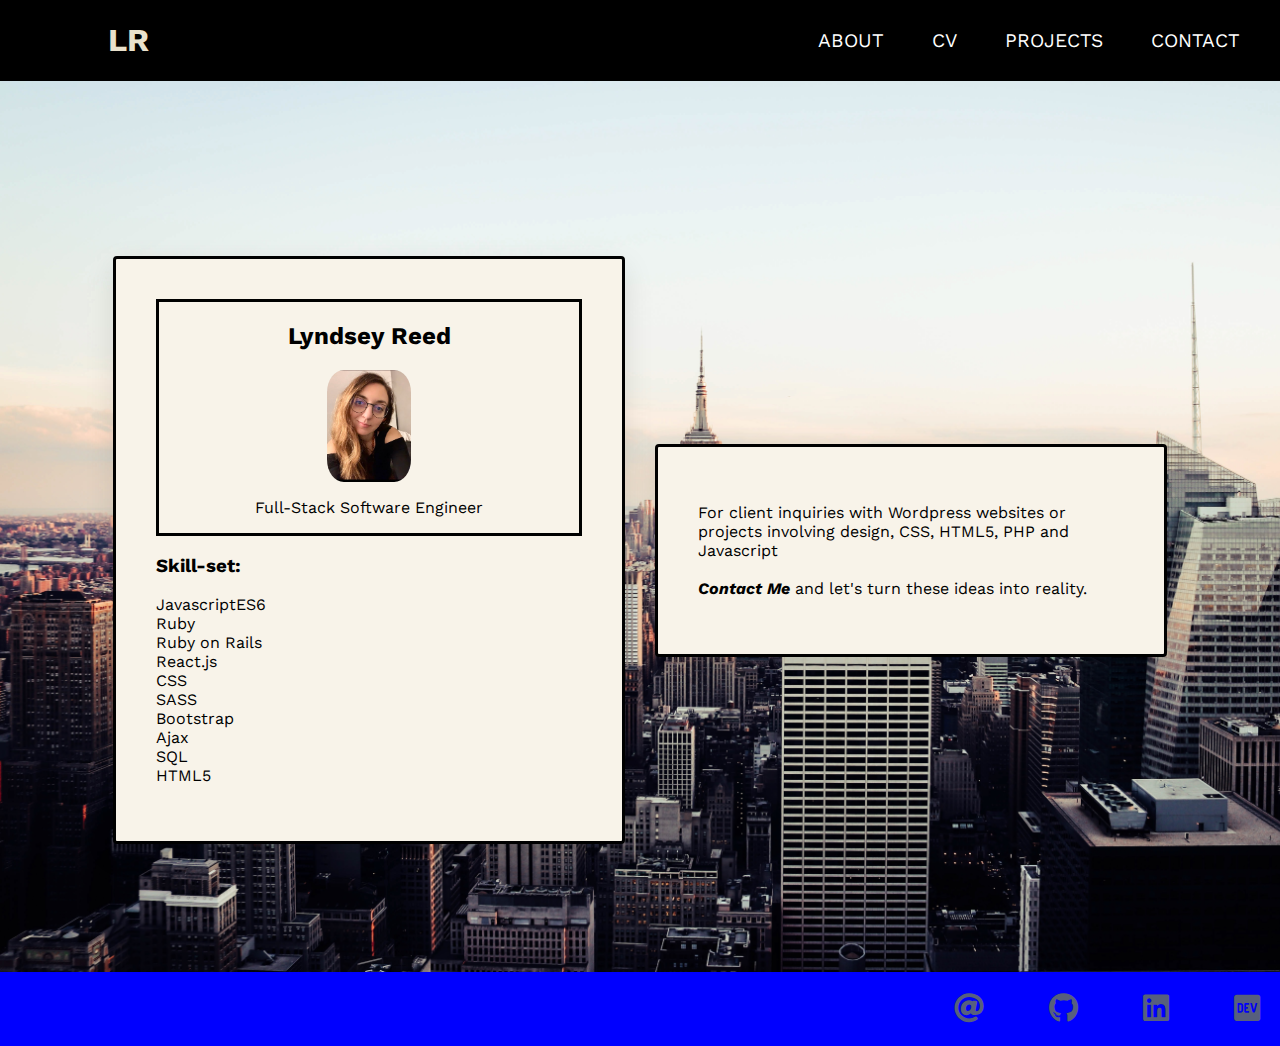
==== index.html @ 18227515 "commit" ====
<!DOCTYPE html>
<html>
  <header>
    <link rel="stylesheet" type="text/css" href="style.css"/>
    <meta charset="utf-8">
    <link rel="stylesheet" href="https://use.fontawesome.com/releases/v5.6.3/css/all.css">
    <h1><a href="index.html">LR</a></h1>
    <title>portfolio</title>
    <input type="checkbox" id="nav-toggle" class="nav-toggle">
    <nav>
      <ul>
        <li><a href="about.html">About</a></li>
        <li><a href="cv.html">CV</a></li>
        <li><a href="project.html">Projects</a></li>
        <li><a href="contact.html">Contact</a></li>
      </ul>
    </nav>
    <label for="nav-toggle" class="nav-toggle-label">
      <span></span>
    </label>
  </header>
  <body>
    <div class="content">
      <div class="card-white">
        <div class= "intro">
          <h2>Lyndsey Reed</h2>
          <img src="images/profile_pic.jpg" class="img-circle" alt="Lyndsey Reed">
            <p id="title">
              Full-Stack Software Engineer 
            </p>
        </div>
        <div>
          <h3> Skill-set:</h3>
            <p>
            JavascriptES6<br/>
            Ruby<br/>
            Ruby on Rails<br/>
            React.js<br/>
            CSS<br/>
            SASS<br/>
            Bootstrap<br/>
            Ajax<br/>
            SQL<br/>
            HTML5
            </p>
        </div> 
      </div> 
        <div class="white-card-two">
          <p>
            For client inquiries with Wordpress websites or projects involving design, CSS, HTML5, PHP and Javascript<br/><br/>
            <a class="contactlink" href="contact.html">Contact Me</a> and let&#39;s turn these ideas into reality. 
          </p>
        </div>
    </div>  
  </body>
  <footer>
      <ul class="list-inline" style= "text-align: right;">
        <li>
          <a href="mailto:ler2144@tc.columbia.edu" class="icons" target="_blank">
            <i class="fas fa-at"></i>
          </a>
        </li>
        <li>
          <a href="https://github.com/LReed2144" class="icons" target="_blank">
            <i class="fab fa-github">
            </i>
          </a>
        </li>
        <li>
          <a href="https://www.linkedin.com/in/lyndseyreed/" class="icons" target="_blank">
            <i class="fab fa-linkedin"></i>
          </a>
        </li>
        <li>
          <a href="https://dev.to/lreed2144" class="icons" target="_blank">
            <i class="fab fa-dev"></i>
          </a>
        </li>
      </ul>
  </footer>
</html>
---- style.css ----
@import url('https://fonts.googleapis.com/css?family=Work+Sans:300,600');
footer {
  margin-bottom: 0%;
  padding: 0%;
  width: 100%;
  height: 100%;
  background: blue;
}


:root {
  --background: rgba(0, 0, 0, 1);
}

*, *::before, *::after {
  box-sizing: border-box;
}

  /* front page */

  .img-circle {
    border-radius: 20%;
    display: block;
    margin-left: auto;
    margin-right: auto;
    width: 20%;
  }

  .content {
    background-image: url("images/new_york.jpg"), url(//unsplash.it/1000/1000);
    background-blend-mode: multiply;
    background-size: cover;
    display: flex;
    justify-content: center; 
    gap: 30px;
    align-items: center;
    padding-top:20%;
    padding-bottom:10%;
  }

  .card-white {
    background-color: var(--background-color);
    padding: 40px;
    box-shadow: 0px 10px 30px rgba(0,0,0,0.1);
    border-radius: 4px;
    text-align: left;
    max-width: 40%;
    border-style: solid;
    border-width: 3px;
  }

  .white-card-two {
    background-color: var(--background-color);
    padding: 40px;
    box-shadow: 0px 10px 30px rgba(0,0,0,0.1);
    border-radius: 4px;
    text-align: left;
    max-width: 40%;
    border-style: solid;
    border-width: 3px;
  }

   /* smaller version front page */
@media only screen and (max-width: 800px) {
.content {
  background-image: url("images/new_york.jpg"), url(//unsplash.it/1000/1000);
  background-blend-mode: multiply;
  background-size: cover;
  display: flex;
  justify-content: space-around; 
  gap: 100px;
  align-items: center;
  flex-wrap: wrap;
  padding-top: 10%;
}

.card-white {
  background-color: var(--background-color);
  padding: 40px;
  box-shadow: 0px 10px 30px rgba(0,0,0,0.1);
  border-radius: 4px;
  text-align: left;
  max-width: 90%;
  padding-bottom:0%;
  flex-shrink: 3;
  border-style: solid;
  border-width: 3px;
}
.white-card-two {
  background-color: var(--background-color);
  padding: 20px;
  box-shadow: 0px 10px 30px rgba(0,0,0,0.1);
  border-radius: 4px;
  text-align: left;
  max-width: 90%;
  border-style: solid;
  border-width: 3px;
  padding-bottom:0%;
}
}

/* front page general  */
.card-white h2 {
  text-align: center;
}

#title {
  text-align: center;
}

.intro {
  border-style: solid;
  border-width: 3px;
}

.contactlink {
  color: var(--background);
  text-decoration: none;
  font-weight: bolder;
  font-style: oblique;
}

.contactlink:hover {
  color:  #666;
  text-decoration: none;
  font-weight: bolder;
  font-style: oblique;
}



.content-about {
  background-image: url("images/ocean.jpg"), url(//unsplash.it/1000/1000);
  background-blend-mode: multiply;
  background-size: cover;
  display: grid;
  place-items: center;
  padding-top: 20%;
  padding-bottom: 10%;
  }


  .card-about {
    background-color: var(--background-color);
    padding: 10%;
    box-shadow: 0px 10px 30px rgba(0,0,0,0.1);
    border-radius: 4px;
    margin: 0px auto;
    text-align: left;
    max-width: 70%;
    border-style: solid;
    border-width: 3px;
  }

  .card-about h1{
    text-align: center;
  }

  .card-about h2{
    text-align: center;
  }

  .githublink {
    color: var(--background);
    text-decoration: none;
    font-weight: bolder;
    font-style: oblique;
  }

  .githublink:hover {
    color:  #666;
    text-decoration: none;
    font-weight: bolder;
    font-style: oblique;
  }
 
  /* project page */

  .content-project {
    background-image: url("images/ocean.jpg"), url(//unsplash.it/1000/1000);
    background-blend-mode: multiply;
    background-size: cover;
    display:flex;
    justify-content: space-around;
    flex-wrap: wrap;
  }

  .card-projects {
    background-color: var(--background-color);
    padding: 10%;
    box-shadow: 0px 10px 30px rgba(0,0,0,0.1);
    border-radius: 4px;
    text-align: left;
    max-width: 90%;
    padding-bottom:10%;
    flex-shrink: 3;
    margin: 20% 10% 20% 10%;
    border-style: solid;
    border-width: 3px;
    text-align: center;
  }

.maincontainer {
  position: relative;
  width: 250px;
  height: 275px;
  padding: 20px;
}


.thecard {
  position: absolute;
  width: 100%;
  height: 100%;
  transform-style: preserve-3d;
  transition: all 0.1s ease;
}

.thecard:hover{
  transform: rotateY(180deg);
}

.thefrontone {
  position: absolute;
  width: 100%;
  height: 100%;
  backface-visibility: hidden;
  background: #28b7ff;
  color:#333;
  border-radius: 20px;
  font-size: larger;
  text-align: center;
}

.thefronttwo {
  position: absolute;
  width: 100%;
  height: 100%;
  backface-visibility: hidden;
  background: #e88753;
  color:#333;
  border-radius: 20px;
  font-size: larger;
  text-align: center;
}
 

.theback {
  width: 100%;
  height: 100%;
  backface-visibility: hidden;
  background: var(--background-color);
  color:#333;
  transform: rotateY(180deg);
  border-radius: 20px;
  padding: 10%;
}

.theback a {
    color: var(--background);
    text-decoration: none;
    font-weight: bolder;
    font-style: oblique;
}

.theback a:hover {
  color: #666;
  text-decoration: none;
  font-weight: bolder;
  font-style: oblique;
  font-size: larger;
}
@media only screen and (min-width: 800px) {
/* Float four columns side by side */
.column {
  float: left;
  width:50%;
  padding: 25px 100px 100px 50px;
}
}

.column {
  padding: 25px 100px 100px 50px;
}



.content-cv {
  background-image: url("images/purple_nature.jpg"), url(//unsplash.it/1000/1000);
  background-blend-mode: multiply;
  background-size: cover;
  display: grid;
  place-items: center;
  padding-top: 20%;
  padding-bottom: 10%;
}

header {
  background: var(--background);
  text-align: center;
  position: fixed;
  z-index: 999;
  width: 100%;
  align-content: left;
}

body {
  margin: 0;
  background: var(--background);
  font-family: 'Work Sans', sans-serif;
  font-weight: 400;
}



 /* Responsive columns - one column layout (vertical) on small screens */
@media screen and (min-width: 600px) {
  .column {
    width: 100%;
    display: block;
    margin-bottom: 20px;
  }
}

.nav-toggle {
  position: absolute !important;
  top: -9999px !important;
  left: -9999px !important;
}

.nav-toggle:focus ~ .nav-toggle-label {
  outline: 3px solid rgba(lightblue, .75);
}

.nav-toggle-label {
  position: absolute;
  top: 0;
  left: 0;
  margin-left: 1em;
  height: 100%;
  display: flex;
  align-items: center;
}

.nav-toggle-label span,
.nav-toggle-label span::before,
.nav-toggle-label span::after {
  display: block;
  background: white;
  height: 2px;
  width: 2em;
  border-radius: 2px;
  position: relative;
}

.nav-toggle-label span::before,
.nav-toggle-label span::after {
  content: '';
  position: absolute;
}

.nav-toggle-label span::before {
  bottom: 7px;
}

.nav-toggle-label span::after {
  top: 7px;
}

nav {
  position: absolute;
  text-align: left;
  top: 100%;
  left: 0;
  background: var(--background);
  width: 100%;
  transform: scale(1, 0);
  transform-origin: top;
  transition: transform 400ms ease-in-out;
  font-family: 'Work Sans', sans-serif;
}

nav ul {
  margin: 0;
  padding: 0;
  list-style: none;
}

nav li {
  margin-bottom: 1em;
  margin-left: 1em;
}

nav a {
  color: white;
  text-decoration: none;
  font-size: 1.2rem;
  text-transform: uppercase;
  opacity: 0;
  transition: opacity 150ms ease-in-out;
}

nav a:hover {
  color: #666;
}

.nav-toggle:checked ~ nav {
  transform: scale(1,1);
}

.nav-toggle:checked ~ nav a {
  opacity: 1;
  transition: opacity 250ms ease-in-out 250ms;
}
h1 a {
  grid-column: 2 / 1;
  color: #e9e1cc;
}

h1 a:hover {
  color: #666;
}


@media screen and (min-width: 600px) {
  .nav-toggle-label {
    display: none;
  }

  header {
    display: grid;
    grid-template-columns: 1fr auto minmax(600px, 3fr) 1fr;
  }

  h1 a {
    grid-column: 2 / 1;
    color: #e9e1cc;
  }

  h1 a:hover {
    color: #666;
  }

  nav {
    position: relative;
    text-align: left;
    transition: none;
    transform: scale(1,1);
    background: none;
    top: initial;
    left: initial;
    grid-column: 3 / 5;
    display: flex;
    justify-content: flex-end;
    align-items: center;
    padding-right: 40px;
  }

  nav ul {
    display: flex;
  }

  nav li {
    margin-left: 3em;
    margin-bottom: 0;
  }

  nav a {
    opacity: 1;
    position: relative;
  }

  nav a::before {
    content: '';
    display: block;
    height: 5px;
    background: #666;
    position: absolute;
    bottom: -.75em;
    left: 0;
    right: 0;
    transform: scale(0, 1);
    transition: transform ease-in-out 250ms;
  }

  nav a:hover::before {
    transform: scale(1,1);
  }
}

.link:hover {
   color: blue;
   text-decoration: none;
   font-weight: none;
 }


 :root {
  --background-color: #f8f3e9;
}


  .card-cv {
    background-color: var(--background-color);
    padding: 40px;
    box-shadow: 0px 10px 30px rgba(0,0,0,0.1);
    border-radius: 4px;
    margin: 20px auto;
    text-align: center;
    width: 70%;
    border-style: solid;
    border-width: 3px;
  }

  .card-contact {
    background-color: var(--background-color);
    padding: 40px;
    box-shadow: 0px 10px 30px rgba(0,0,0,0.1);
    border-radius: 4px;
    margin: 20px auto;
    text-align: center;
    width: 50%;
    border-style: solid;
    border-width: 3px;
  }




/* .btn-blue {
    background-color: #978ea2;
    color: #f9eef2;
    padding: 5px 15px;
    border-radius: 4px;
} */

a {
  text-decoration: none;
}

/* .btn-blue:hover {
  background-color: #514d56;
} */





form {
 /* Just to center the form on the page */
  margin: 0 auto;
}

ul {
  list-style: none;
  padding: 0;
  margin: 0;
}

form li + li {
  margin-top: 1em;
}

label {
 /* To make sure that all labels have the same size and are properly aligned */
  display: inline-block;
    /* width: 70px; */
  text-align: right;
}

input,
textarea {
 /* To make sure that all text fields have the same font settings By default, textareas have a monospace font */
  font: 1em sans-serif;
/* To give the same size to all text fields */
/* width: 300px; */
  box-sizing: border-box; /* To harmonize the look & feel of text field border */
  border: 1px solid #999;
}

input:focus,
textarea:focus {
/* To give a little highlight on active elements */
  border-color: #000;
}

textarea {
 /* To properly align multiline text fields with their labels */
  vertical-align: top;
/* To give enough room to type some text */
   height: 5em;
}

.button {
 /* To position the buttons to the same position of the text fields */
  padding-left: 70px;
  padding: 20%;
}

.list-inline > li {
  display: inline-block;
  padding: 20px 40px;
  font-weight: lighter;
    text-align: right;
    padding-right: 20px;
}
      
      
.icons {
  color: #575F7D;
  font-family: 'Lora', serif;
  font-size: 30px;
}
      
.icons:hover {
  color: #1c1d1f;
  font-family: 'Lora', serif;
  font-size: 30px;
}
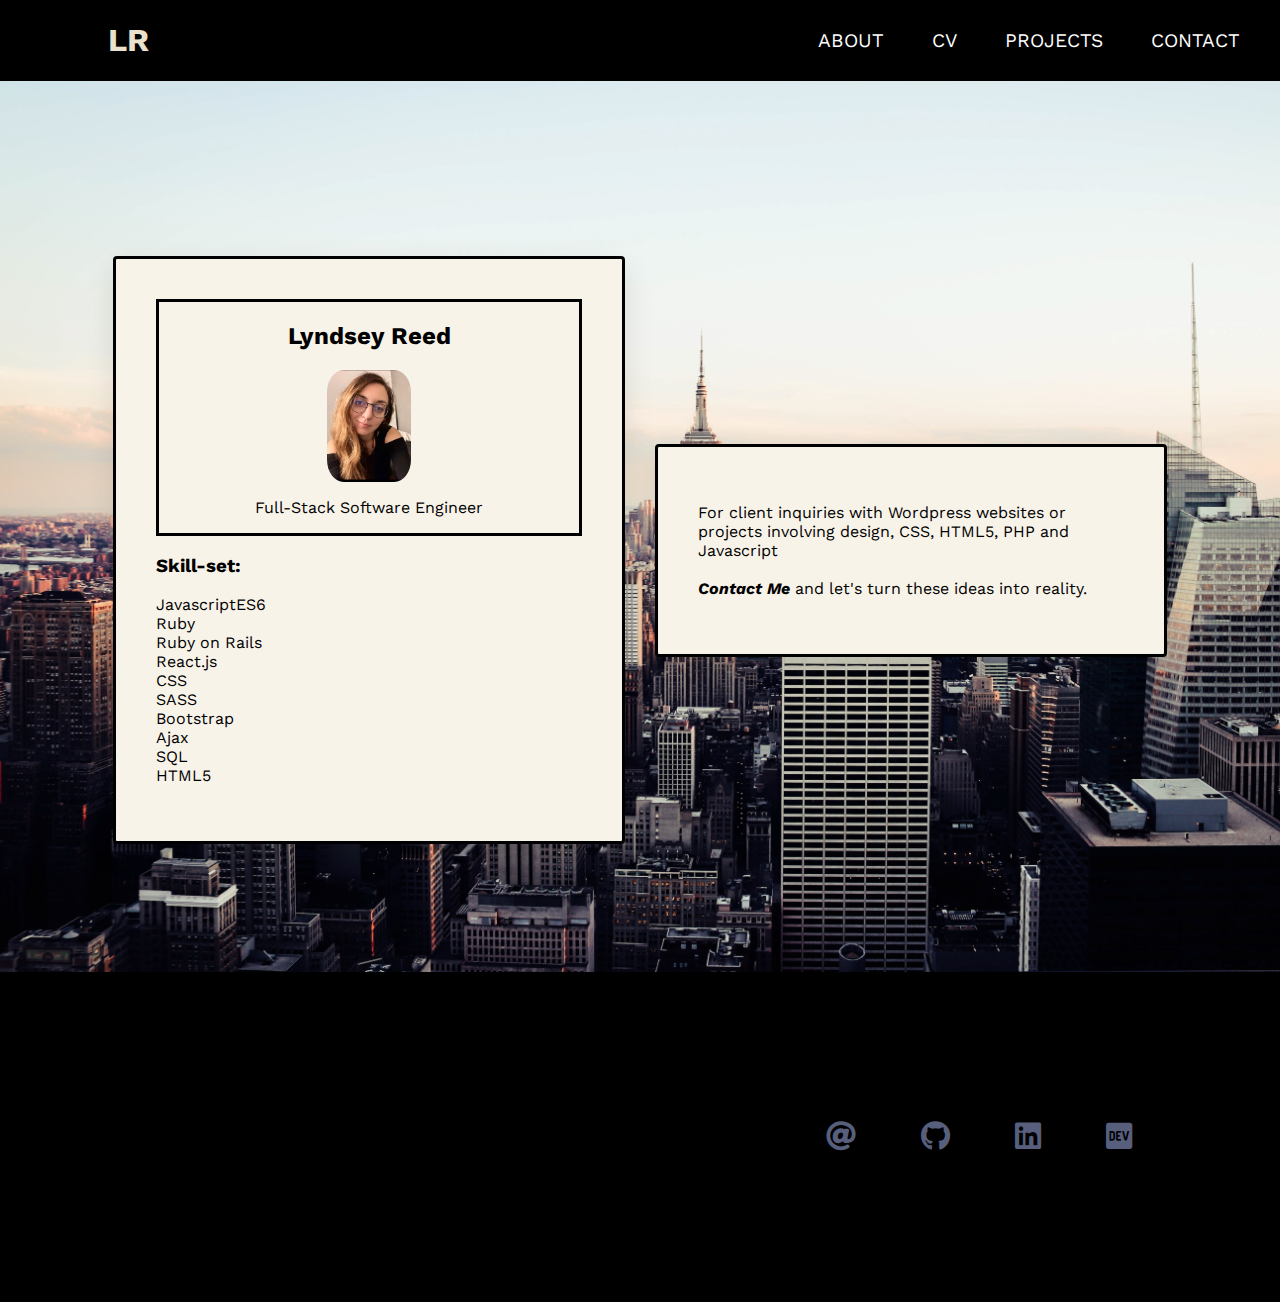
==== commit ed19a219: "commit" ====
--- a/index.html
+++ b/index.html
@@ -1,11 +1,14 @@
 <!DOCTYPE html>
-<html>
+<html lang="en">
+  <head>
+    <meta charset="utf-8">
+    <title>portfolio</title>
+    <link rel="stylesheet" type="text/css" href="style.css"/>
+    <link rel="stylesheet" href="https://use.fontawesome.com/releases/v5.6.3/css/all.css">
+  </head>
+  <body>
   <header>
-    <link rel="stylesheet" type="text/css" href="style.css"/>
-    <meta charset="utf-8">
-    <link rel="stylesheet" href="https://use.fontawesome.com/releases/v5.6.3/css/all.css">
     <h1><a href="index.html">LR</a></h1>
-    <title>portfolio</title>
     <input type="checkbox" id="nav-toggle" class="nav-toggle">
     <nav>
       <ul>
@@ -19,7 +22,7 @@
       <span></span>
     </label>
   </header>
-  <body>
+  
     <div class="content">
       <div class="card-white">
         <div class= "intro">
@@ -52,7 +55,6 @@
           </p>
         </div>
     </div>  
-  </body>
   <footer>
       <ul class="list-inline" style= "text-align: right;">
         <li>
@@ -78,4 +80,5 @@
         </li>
       </ul>
   </footer>
+</body>
 </html>
--- a/style.css
+++ b/style.css
@@ -4,7 +4,7 @@
   padding: 0%;
   width: 100%;
   height: 100%;
-  background: blue;
+  background: var(--background);
 }
 
 
@@ -61,16 +61,15 @@
   }
 
    /* smaller version front page */
-@media only screen and (max-width: 800px) {
-.content {
-  background-image: url("images/new_york.jpg"), url(//unsplash.it/1000/1000);
+ @media only screen and (max-width: 768px) { 
+  .content {
+   background-image: url("images/new_york.jpg"), url(//unsplash.it/1000/1000);
   background-blend-mode: multiply;
   background-size: cover;
   display: flex;
-  justify-content: space-around; 
-  gap: 100px;
+  justify-content: center; 
   align-items: center;
-  flex-wrap: wrap;
+  flex-wrap: wrap; 
   padding-top: 10%;
 }
 
@@ -97,7 +96,7 @@
   border-width: 3px;
   padding-bottom:0%;
 }
-}
+} 
 
 /* front page general  */
 .card-white h2 {
@@ -181,8 +180,8 @@
     background-blend-mode: multiply;
     background-size: cover;
     display:flex;
-    justify-content: space-around;
-    flex-wrap: wrap;
+    justify-content: center;
+    /* flex-wrap: wrap; */
   }
 
   .card-projects {
@@ -193,12 +192,13 @@
     text-align: left;
     max-width: 90%;
     padding-bottom:10%;
-    flex-shrink: 3;
     margin: 20% 10% 20% 10%;
     border-style: solid;
     border-width: 3px;
     text-align: center;
   }
+
+
 
 .maincontainer {
   position: relative;
@@ -216,6 +216,7 @@
   transition: all 0.1s ease;
 }
 
+/* for js click on ipads and phones */
 .thecard:hover{
   transform: rotateY(180deg);
 }
@@ -270,18 +271,25 @@
   font-style: oblique;
   font-size: larger;
 }
-@media only screen and (min-width: 800px) {
-/* Float four columns side by side */
+.flipCard {
+  transform: rotateY(180deg);
+}
+/* .row {
+ 
+} */
+
+/* Float four columns side by side  */
+  /* @media only screen and (min-width: 800px) { 
 .column {
   float: left;
-  width:50%;
+  width: 100%;
   padding: 25px 100px 100px 50px;
-}
-}
+ }
+}   */
 
 .column {
   padding: 25px 100px 100px 50px;
-}
+} 
 
 
 
@@ -301,11 +309,10 @@
   position: fixed;
   z-index: 999;
   width: 100%;
-  align-content: left;
 }
 
 body {
-  margin: 0;
+  margin: 0%;
   background: var(--background);
   font-family: 'Work Sans', sans-serif;
   font-weight: 400;
@@ -314,7 +321,7 @@
 
 
  /* Responsive columns - one column layout (vertical) on small screens */
-@media screen and (min-width: 600px) {
+@media screen and (min-width: 768px) {
   .column {
     width: 100%;
     display: block;
@@ -329,7 +336,7 @@
 }
 
 .nav-toggle:focus ~ .nav-toggle-label {
-  outline: 3px solid rgba(lightblue, .75);
+  outline: 3px solid rgba(#add8e6, .75);
 }
 
 .nav-toggle-label {
@@ -422,7 +429,7 @@
 }
 
 
-@media screen and (min-width: 600px) {
+@media screen and (min-width: 768px) {
   .nav-toggle-label {
     display: none;
   }
@@ -491,7 +498,6 @@
 .link:hover {
    color: blue;
    text-decoration: none;
-   font-weight: none;
  }
 
 
@@ -510,6 +516,7 @@
     width: 70%;
     border-style: solid;
     border-width: 3px;
+    display:grid;
   }
 
   .card-contact {
@@ -524,7 +531,9 @@
     border-width: 3px;
   }
 
-
+  .marg-left {
+    text-align: left;
+  }
 
 
 /* .btn-blue {
@@ -553,7 +562,7 @@
 
 ul {
   list-style: none;
-  padding: 0;
+  padding: 10%;
   margin: 0;
 }
 
@@ -594,7 +603,7 @@
 .button {
  /* To position the buttons to the same position of the text fields */
   padding-left: 70px;
-  padding: 20%;
+  padding: 10%;
 }
 
 .list-inline > li {
@@ -616,4 +625,4 @@
   color: #1c1d1f;
   font-family: 'Lora', serif;
   font-size: 30px;
-}
+}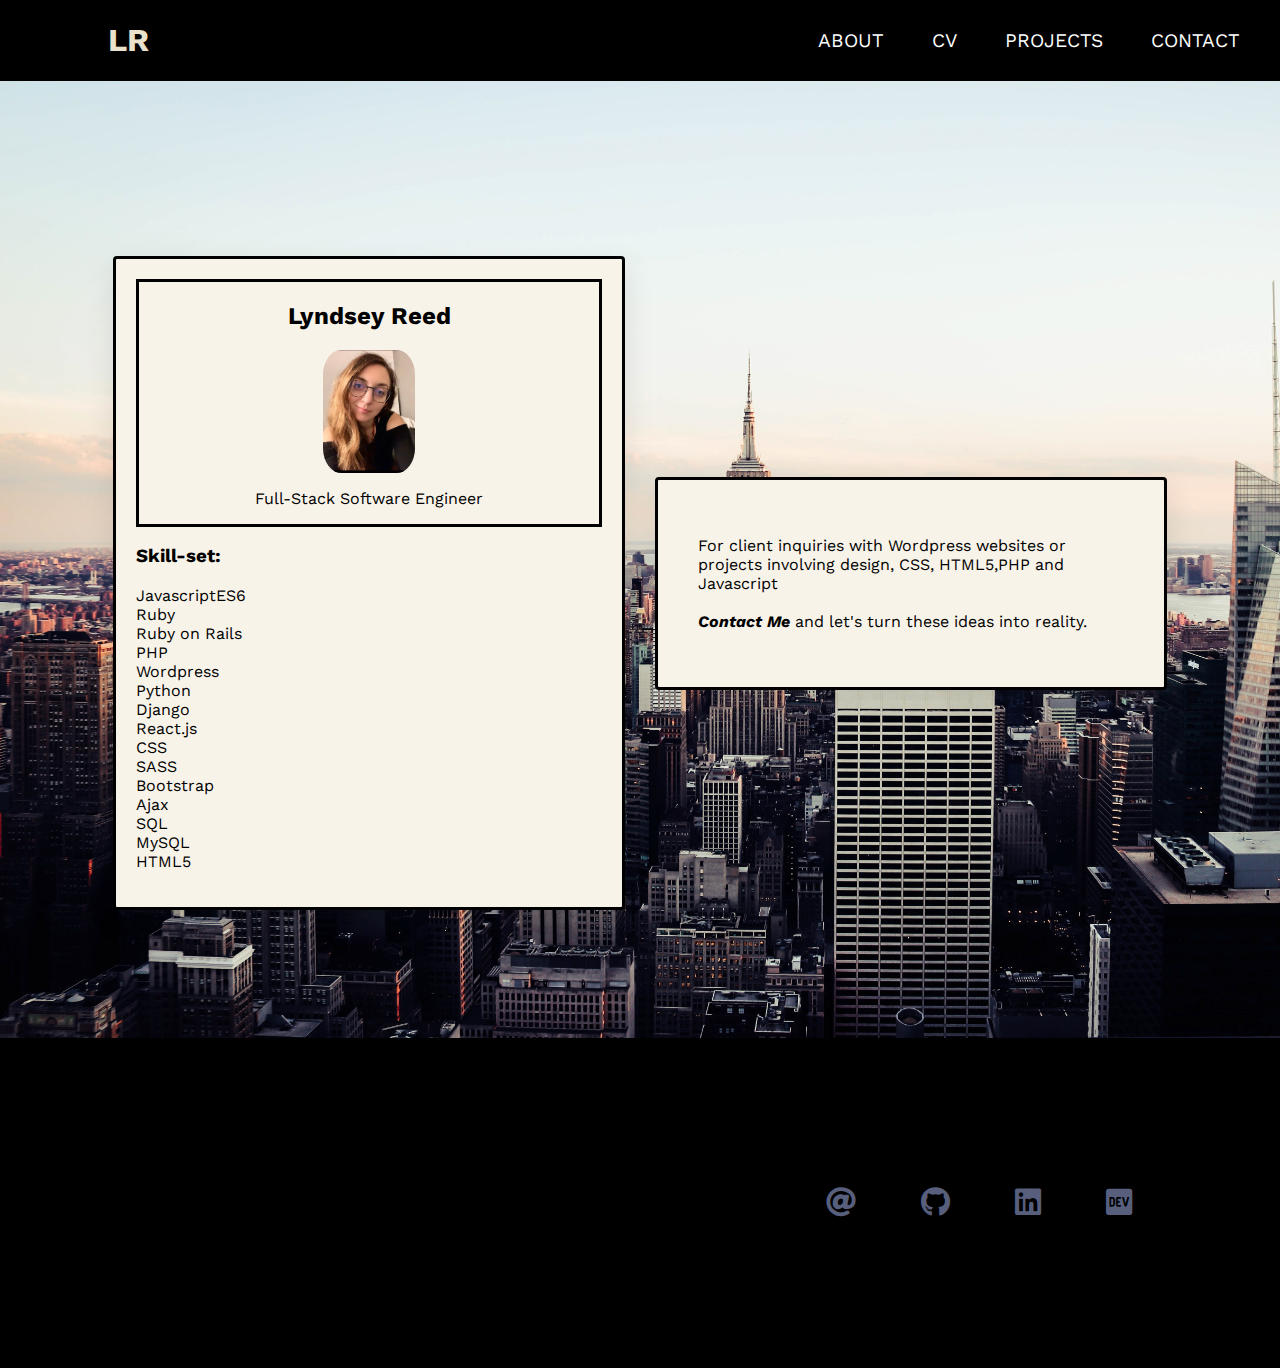
==== commit 44160c29: "added" ====
--- a/index.html
+++ b/index.html
@@ -38,19 +38,24 @@
             JavascriptES6<br/>
             Ruby<br/>
             Ruby on Rails<br/>
+            PHP<br/>
+            Wordpress<br/>
+            Python<br/>
+            Django<br>
             React.js<br/>
             CSS<br/>
             SASS<br/>
             Bootstrap<br/>
             Ajax<br/>
             SQL<br/>
+            MySQL<br/>
             HTML5
             </p>
         </div> 
       </div> 
         <div class="white-card-two">
           <p>
-            For client inquiries with Wordpress websites or projects involving design, CSS, HTML5, PHP and Javascript<br/><br/>
+            For client inquiries with Wordpress websites or projects involving design, CSS, HTML5,PHP and Javascript<br/><br/>
             <a class="contactlink" href="contact.html">Contact Me</a> and let&#39;s turn these ideas into reality. 
           </p>
         </div>
--- a/style.css
+++ b/style.css
@@ -40,7 +40,7 @@
 
   .card-white {
     background-color: var(--background-color);
-    padding: 40px;
+    padding: 20px;
     box-shadow: 0px 10px 30px rgba(0,0,0,0.1);
     border-radius: 4px;
     text-align: left;
@@ -167,7 +167,7 @@
   }
 
   .githublink:hover {
-    color:  #666;
+    color: blue;
     text-decoration: none;
     font-weight: bolder;
     font-style: oblique;
@@ -265,7 +265,7 @@
 }
 
 .theback a:hover {
-  color: #666;
+  color: #050dfa;
   text-decoration: none;
   font-weight: bolder;
   font-style: oblique;
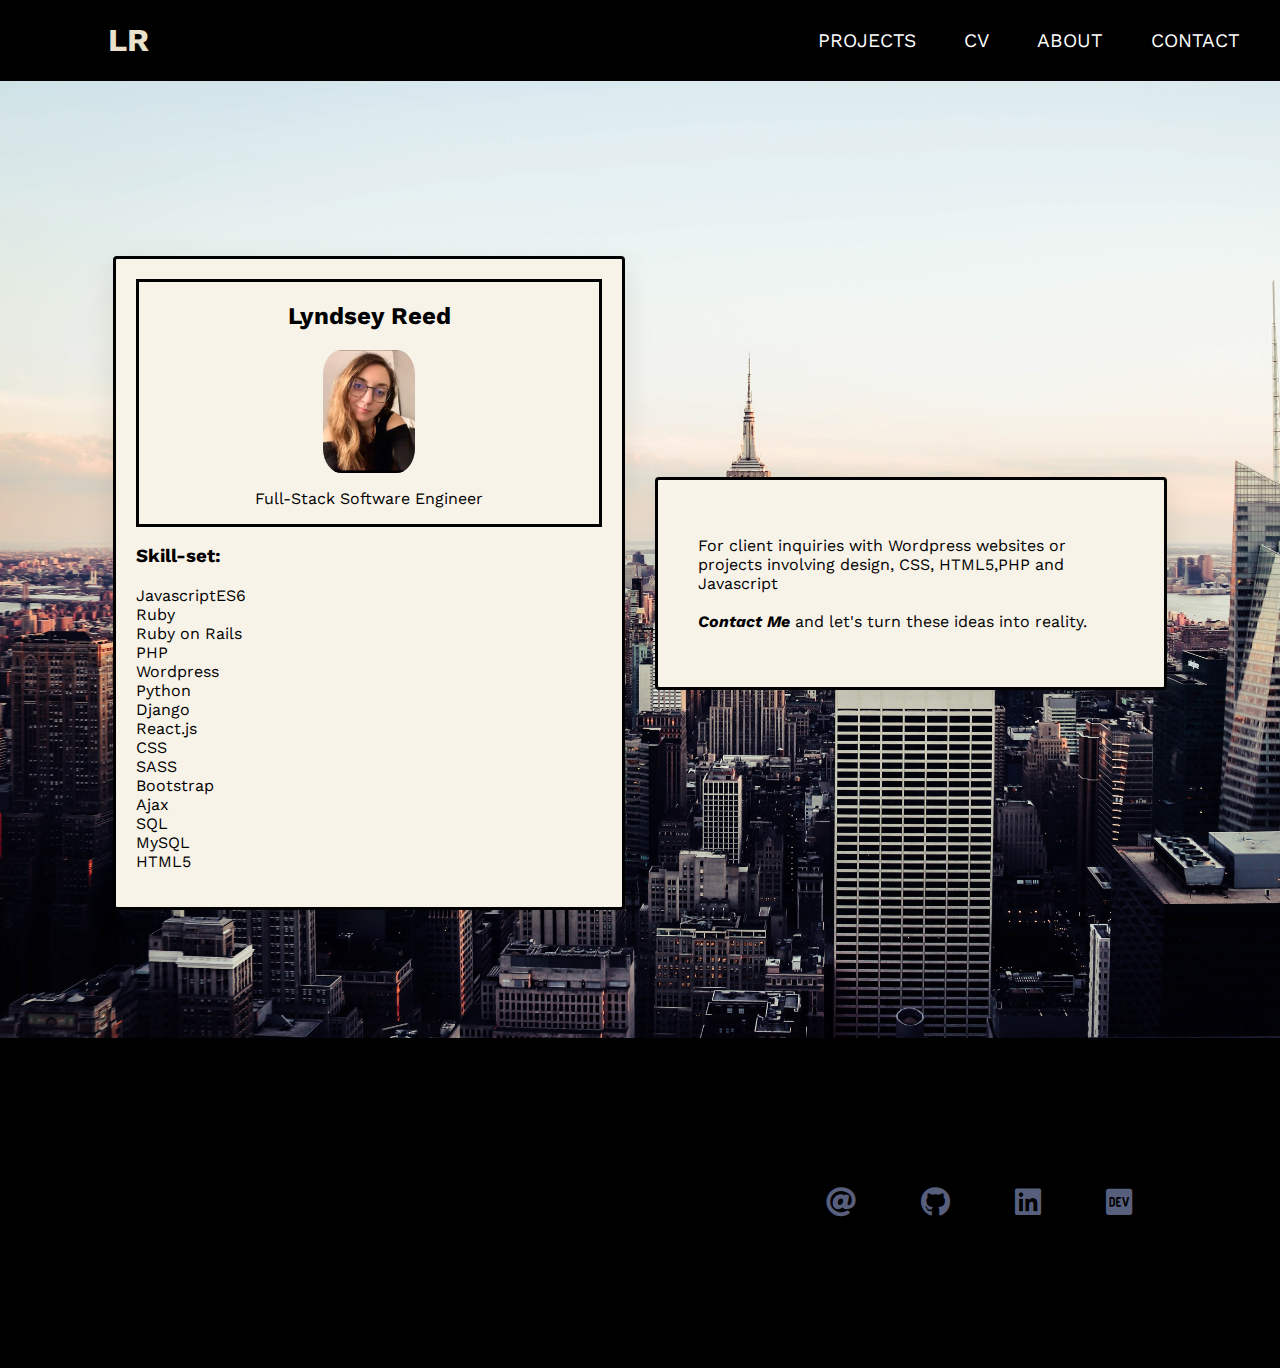
==== commit 28b91155: "navbar" ====
--- a/index.html
+++ b/index.html
@@ -12,9 +12,9 @@
     <input type="checkbox" id="nav-toggle" class="nav-toggle">
     <nav>
       <ul>
+        <li><a href="project.html">Projects</a></li>
+        <li><a href="cv.html">CV</a></li>
         <li><a href="about.html">About</a></li>
-        <li><a href="cv.html">CV</a></li>
-        <li><a href="project.html">Projects</a></li>
         <li><a href="contact.html">Contact</a></li>
       </ul>
     </nav>
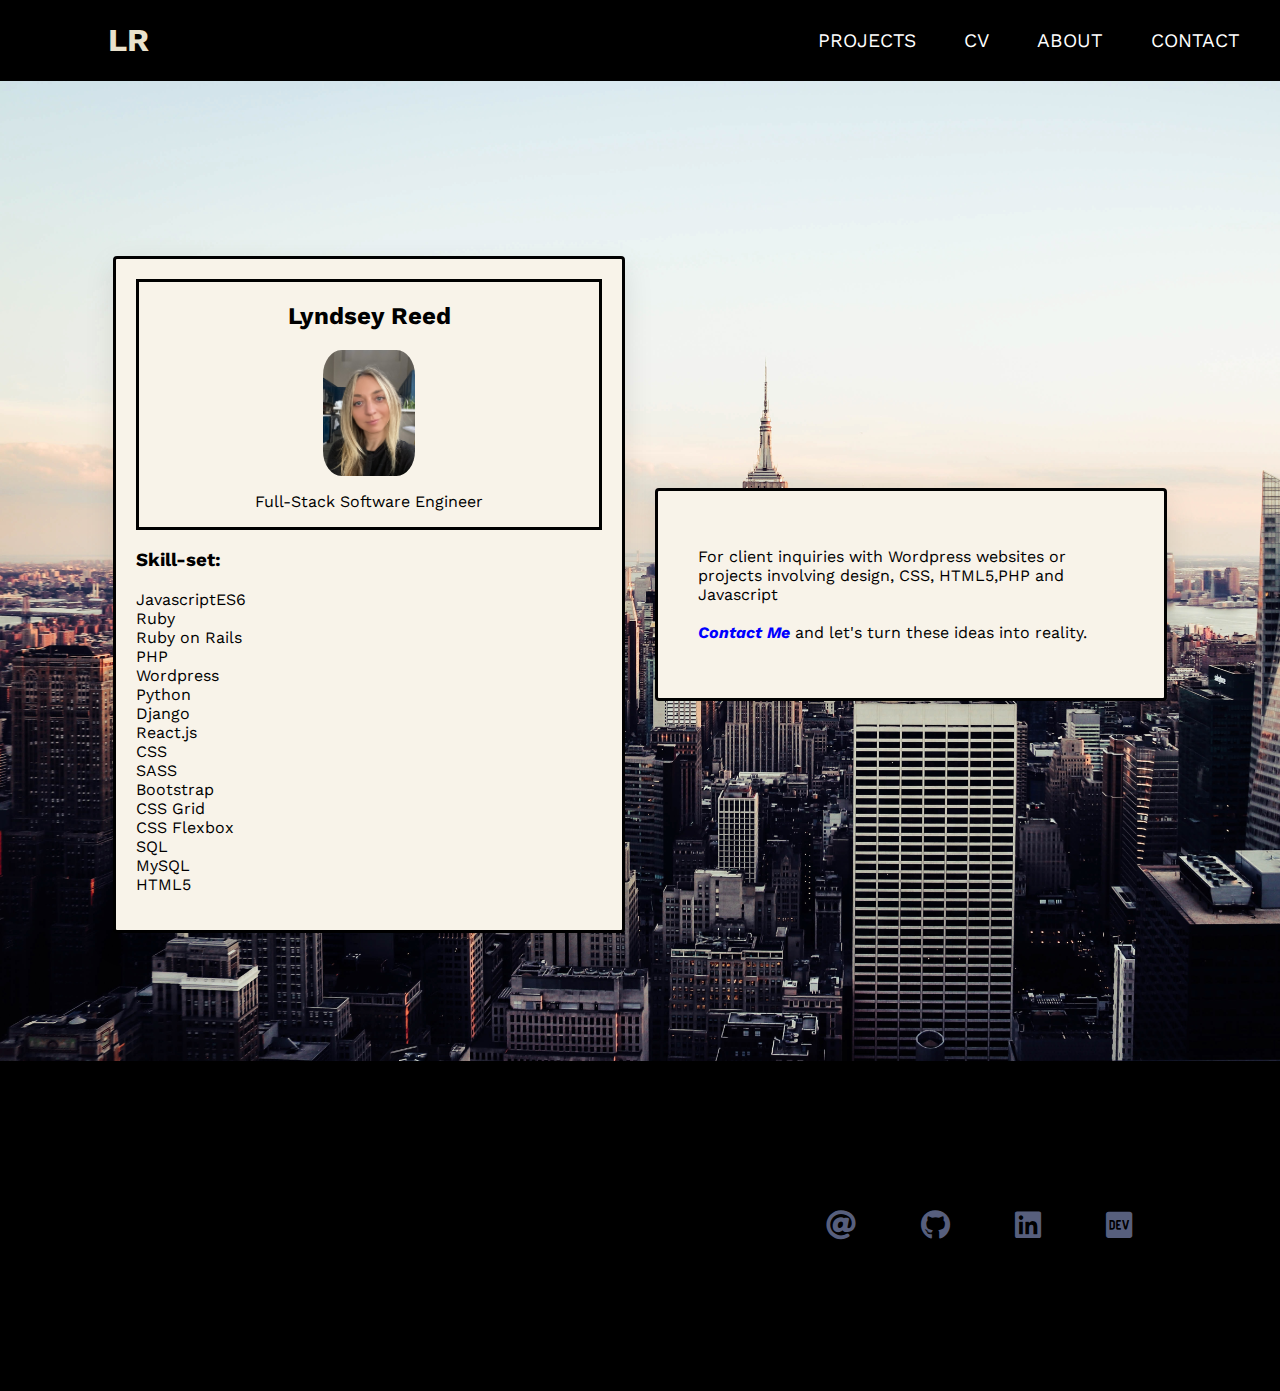
==== commit 3530ab03: "index page" ====
--- a/index.html
+++ b/index.html
@@ -27,7 +27,7 @@
       <div class="card-white">
         <div class= "intro">
           <h2>Lyndsey Reed</h2>
-          <img src="images/profile_pic.jpg" class="img-circle" alt="Lyndsey Reed">
+          <img src="images/girlthree.jpg" class="img-circle" alt="Lyndsey Reed">
             <p id="title">
               Full-Stack Software Engineer 
             </p>
@@ -46,7 +46,8 @@
             CSS<br/>
             SASS<br/>
             Bootstrap<br/>
-            Ajax<br/>
+            CSS Grid<br/>
+            CSS Flexbox<br/>
             SQL<br/>
             MySQL<br/>
             HTML5
--- a/style.css
+++ b/style.css
@@ -113,14 +113,14 @@
 }
 
 .contactlink {
-  color: var(--background);
+  color: blue;
   text-decoration: none;
   font-weight: bolder;
   font-style: oblique;
 }
 
 .contactlink:hover {
-  color:  #666;
+  font-size: 20px;
   text-decoration: none;
   font-weight: bolder;
   font-style: oblique;
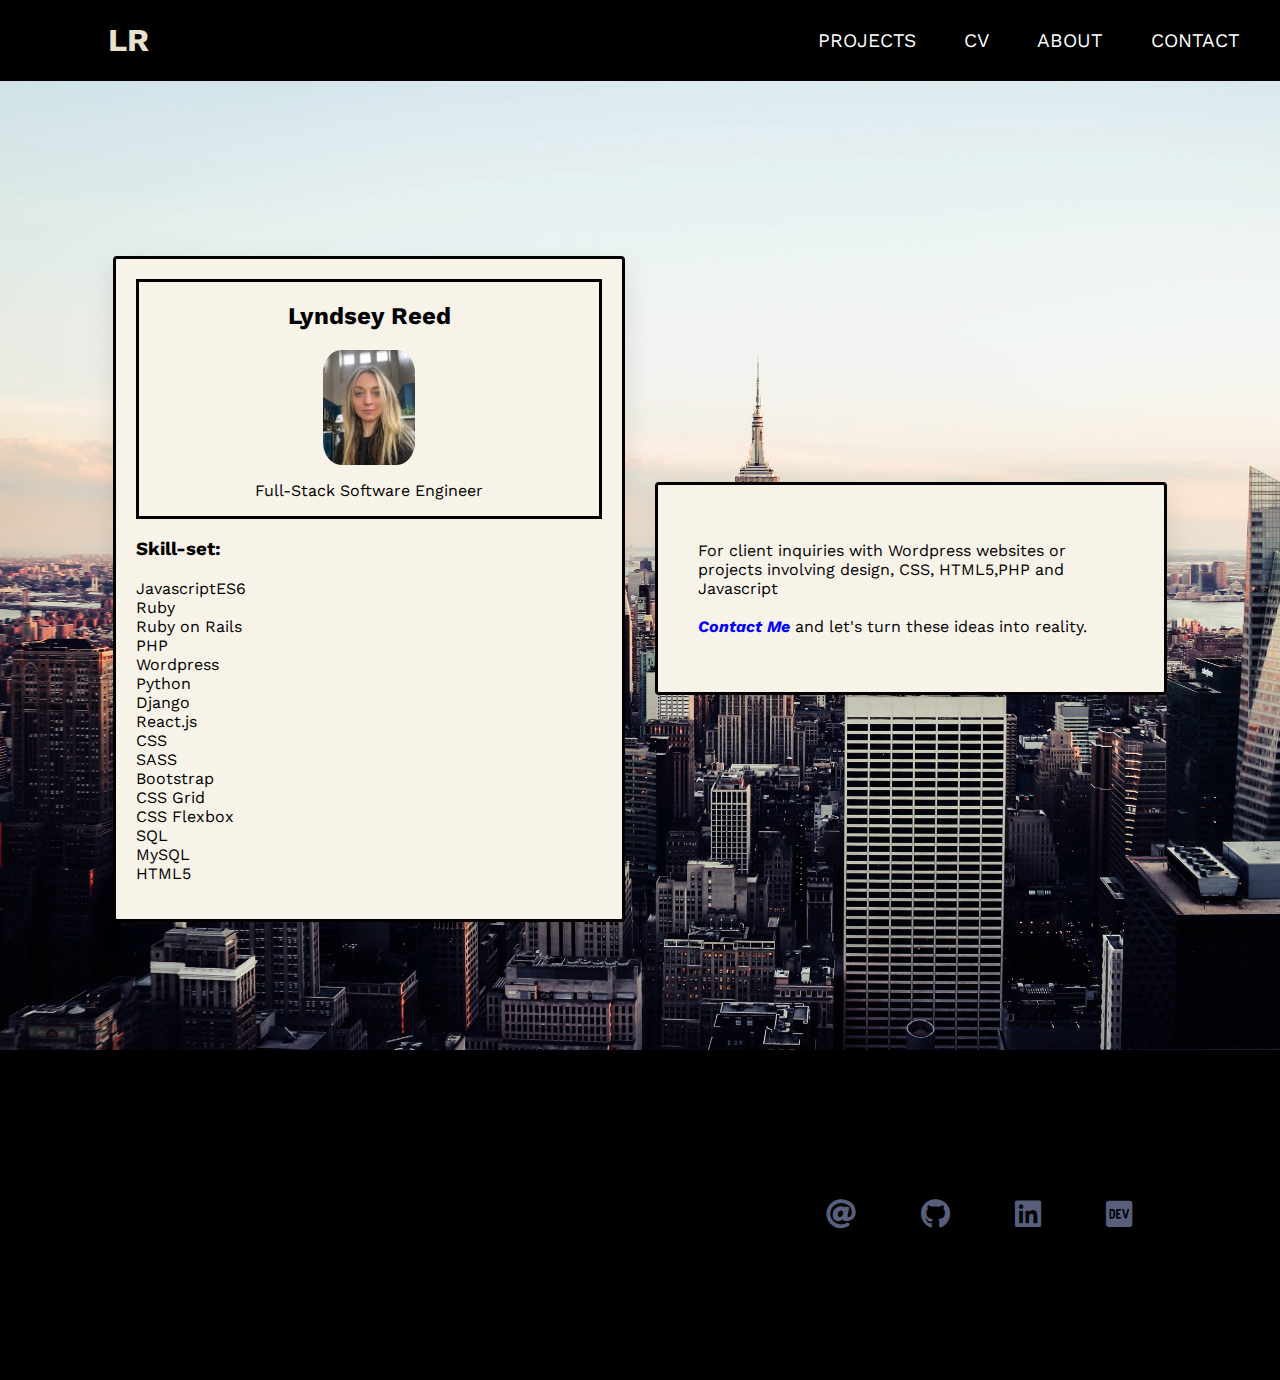
==== commit f03fad74: "image" ====
--- a/index.html
+++ b/index.html
@@ -27,7 +27,7 @@
       <div class="card-white">
         <div class= "intro">
           <h2>Lyndsey Reed</h2>
-          <img src="images/girlthree.jpg" class="img-circle" alt="Lyndsey Reed">
+          <img src="images/girltwo.jpg" class="img-circle" alt="Lyndsey Reed">
             <p id="title">
               Full-Stack Software Engineer 
             </p>
--- a/style.css
+++ b/style.css
@@ -186,32 +186,30 @@
 
   .card-projects {
     background-color: var(--background-color);
-    padding: 10%;
+    padding: 5%;
     box-shadow: 0px 10px 30px rgba(0,0,0,0.1);
     border-radius: 4px;
     text-align: left;
-    max-width: 90%;
-    padding-bottom:10%;
     margin: 20% 10% 20% 10%;
     border-style: solid;
     border-width: 3px;
-    text-align: center;
+    text-align: left;
   }
 
 
 
 .maincontainer {
-  position: relative;
-  width: 250px;
-  height: 275px;
-  padding: 20px;
+  display: grid;
+  grid-template-columns: 200px 200px 200px;
+  grid-template-rows: 200px 200px; 
+  column-gap: 10px;
+  row-gap: 15px;
+  grid-gap: 1rem;
 }
 
 
 .thecard {
-  position: absolute;
-  width: 100%;
-  height: 100%;
+  margin: 0.5rem;  
   transform-style: preserve-3d;
   transition: all 0.1s ease;
 }
@@ -221,17 +219,6 @@
   transform: rotateY(180deg);
 }
 
-.thefrontone {
-  position: absolute;
-  width: 100%;
-  height: 100%;
-  backface-visibility: hidden;
-  background: #28b7ff;
-  color:#333;
-  border-radius: 20px;
-  font-size: larger;
-  text-align: center;
-}
 
 .thefronttwo {
   position: absolute;
@@ -274,18 +261,18 @@
 .flipCard {
   transform: rotateY(180deg);
 }
-/* .row {
+.row {
  
-} */
+}
 
 /* Float four columns side by side  */
-  /* @media only screen and (min-width: 800px) { 
+ @media only screen and (min-width: 800px) { 
 .column {
   float: left;
   width: 100%;
   padding: 25px 100px 100px 50px;
  }
-}   */
+}  
 
 .column {
   padding: 25px 100px 100px 50px;
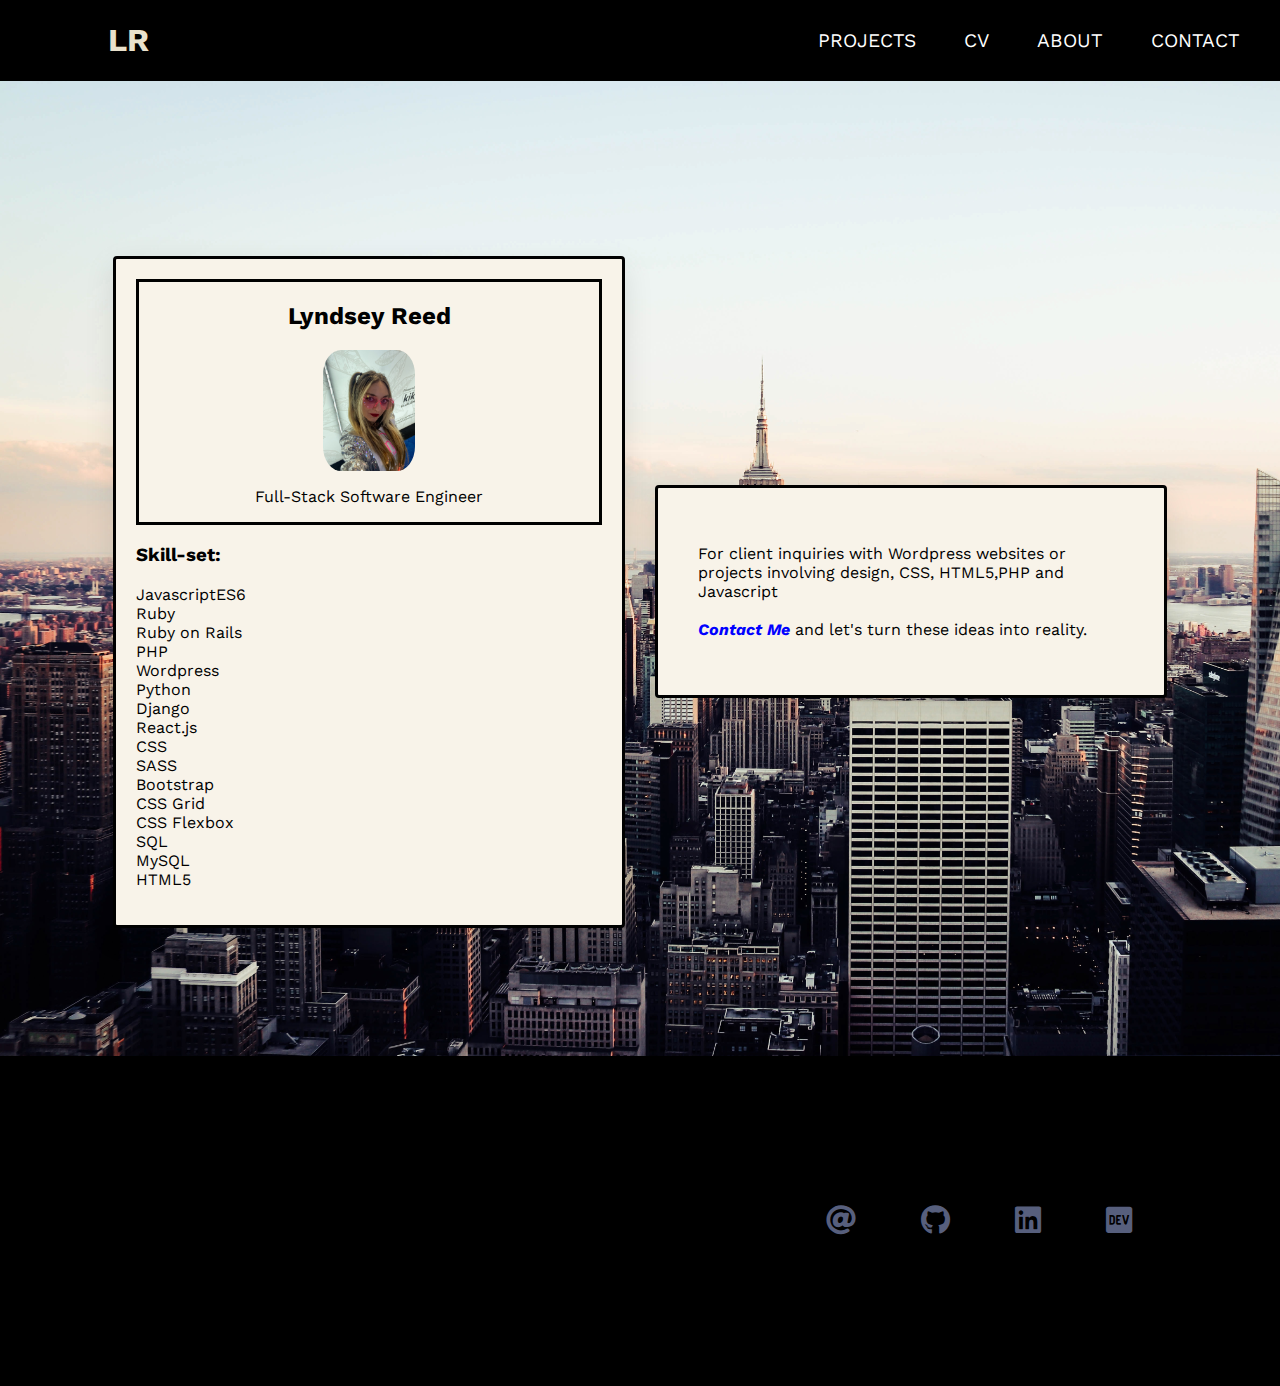
==== commit 2a714ce8: "link on project update" ====
--- a/index.html
+++ b/index.html
@@ -27,7 +27,7 @@
       <div class="card-white">
         <div class= "intro">
           <h2>Lyndsey Reed</h2>
-          <img src="images/girltwo.jpg" class="img-circle" alt="Lyndsey Reed">
+          <img src="images/girlfour.jpeg" class="img-circle" alt="Lyndsey Reed">
             <p id="title">
               Full-Stack Software Engineer 
             </p>
--- a/style.css
+++ b/style.css
@@ -164,6 +164,7 @@
     text-decoration: none;
     font-weight: bolder;
     font-style: oblique;
+    color: blue;
   }
 
   .githublink:hover {
@@ -171,6 +172,7 @@
     text-decoration: none;
     font-weight: bolder;
     font-style: oblique;
+    font-size: larger;
   }
  
   /* project page */
@@ -225,8 +227,8 @@
   width: 100%;
   height: 100%;
   backface-visibility: hidden;
-  background: #e88753;
-  color:#333;
+  /* background: #e88753;
+  color:#333; */
   border-radius: 20px;
   font-size: larger;
   text-align: center;
@@ -237,15 +239,17 @@
   width: 100%;
   height: 100%;
   backface-visibility: hidden;
-  background: var(--background-color);
-  color:#333;
+  /* background: var(--background-color); */
+  /* color:rgb(2, 2, 2); */
+
   transform: rotateY(180deg);
   border-radius: 20px;
   padding: 10%;
 }
 
 .theback a {
-    color: var(--background);
+    /* color: var(--background); */
+    color:blue;
     text-decoration: none;
     font-weight: bolder;
     font-style: oblique;
@@ -261,25 +265,32 @@
 .flipCard {
   transform: rotateY(180deg);
 }
-.row {
- 
-}
+
+ .projectlinks a {
+  color: blue;
+}
+
+.projectlinks a:hover {
+  color:blue;
+  font-size: larger;
+  font-weight: bolder;
+}
+
 
 /* Float four columns side by side  */
- @media only screen and (min-width: 800px) { 
+  /* @media only screen and (min-width: 800px) { 
 .column {
   float: left;
   width: 100%;
   padding: 25px 100px 100px 50px;
  }
-}  
+}   */
 
 .column {
   padding: 25px 100px 100px 50px;
 } 
 
-
-
+/* -------CV Page------- */
 .content-cv {
   background-image: url("images/purple_nature.jpg"), url(//unsplash.it/1000/1000);
   background-blend-mode: multiply;
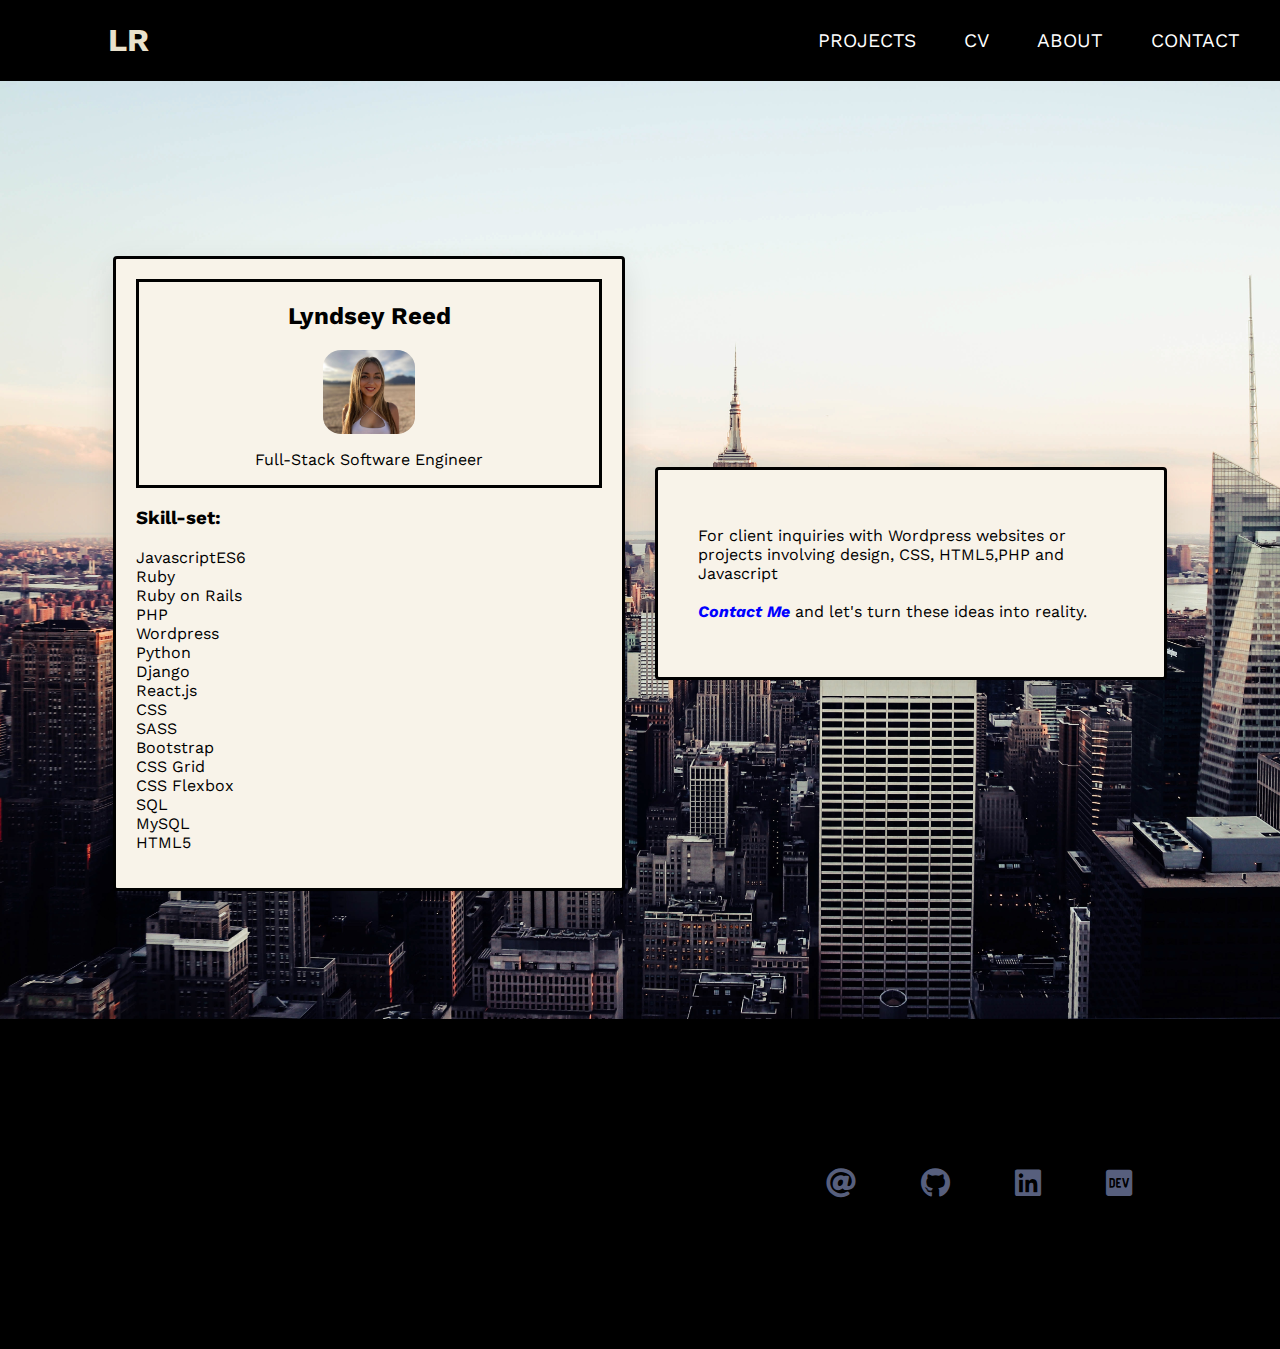
==== commit 1104fa38: "changed image" ====
--- a/index.html
+++ b/index.html
@@ -27,7 +27,7 @@
       <div class="card-white">
         <div class= "intro">
           <h2>Lyndsey Reed</h2>
-          <img src="images/girlfour.jpeg" class="img-circle" alt="Lyndsey Reed">
+          <img src="images/desertgirljpg.jpg" class="img-circle" alt="Lyndsey Reed">
             <p id="title">
               Full-Stack Software Engineer 
             </p>
